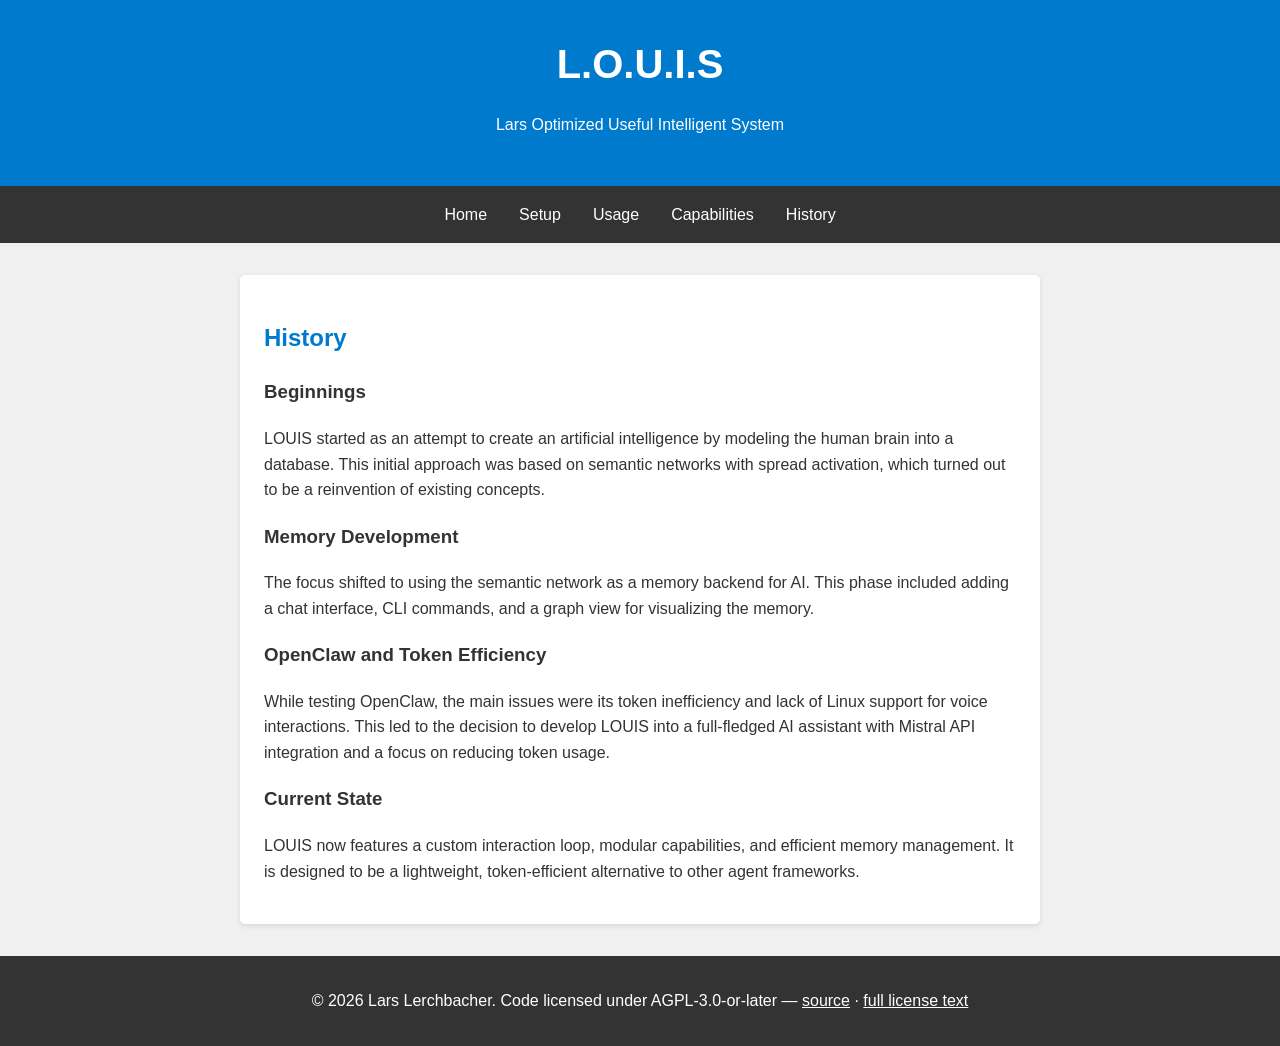
==== docs/history.html @ dea6ba2e "Updated README, added docs" ====
<!DOCTYPE html>
<html lang="en">
<head>
    <meta charset="UTF-8">
    <meta name="viewport" content="width=device-width, initial-scale=1.0">
    <title>History - LOUIS</title>
    <link rel="stylesheet" href="style.css">
</head>
<body>
    <header>
        <h1>L.O.U.I.S</h1>
        <p>Lars Optimized Useful Intelligent System</p>
    </header>
    <nav>
        <ul>
            <li><a href="index.html">Home</a></li>
            <li><a href="setup.html">Setup</a></li>
            <li><a href="usage.html">Usage</a></li>
            <li><a href="capabilities.html">Capabilities</a></li>
            <li><a href="history.html">History</a></li>
        </ul>
    </nav>
    <main>
        <section>
            <h2>History</h2>
            <h3>Beginnings</h3>
            <p>LOUIS started as an attempt to create an artificial intelligence by modeling the human brain into a database. This initial approach was based on semantic networks with spread activation, which turned out to be a reinvention of existing concepts.</p>
            <h3>Memory Development</h3>
            <p>The focus shifted to using the semantic network as a memory backend for AI. This phase included adding a chat interface, CLI commands, and a graph view for visualizing the memory.</p>
            <h3>OpenClaw and Token Efficiency</h3>
            <p>While testing OpenClaw, the main issues were its token inefficiency and lack of Linux support for voice interactions. This led to the decision to develop LOUIS into a full-fledged AI assistant with Mistral API integration and a focus on reducing token usage.</p>
            <h3>Current State</h3>
            <p>LOUIS now features a custom interaction loop, modular capabilities, and efficient memory management. It is designed to be a lightweight, token-efficient alternative to other agent frameworks.</p>
        </section>
    </main>
    <footer>
        <p>© 2026 Lars Lerchbacher. Code licensed under AGPL-3.0-or-later — <a href="https://github.com/LarsLerchbacher/LOUIS">source</a> · <a href="https://www.gnu.org/licenses/agpl-3.0.html">full license text</a></p>
    </footer>
</body>
</html>
---- docs/style.css ----
/* AI-themed but readable styling */
/* Also AI generated if you're wondering. I wonder how it managed to put SOME of the CSS into an external sytelsheet... */
body {
    font-family: 'Segoe UI', Tahoma, Geneva, Verdana, sans-serif;
    line-height: 1.6;
    margin: 0;
    padding: 0;
    background-color: #f0f0f0;
    color: #333;
}

header {
    background-color: #007acc;
    color: white;
    padding: 2rem;
    text-align: center;
}

h1 {
    margin: 0;
    font-size: 2.5rem;
}

nav {
    background-color: #333;
    padding: 1rem;
}

nav ul {
    list-style: none;
    padding: 0;
    margin: 0;
    display: flex;
    justify-content: center;
}

nav li {
    margin: 0 1rem;
}

nav a {
    color: white;
    text-decoration: none;
}

nav a:hover {
    text-decoration: underline;
}

main {
    max-width: 800px;
    margin: 2rem auto;
    padding: 0 1rem;
}

section {
    background-color: white;
    padding: 1.5rem;
    margin-bottom: 1rem;
    border-radius: 5px;
    box-shadow: 0 2px 5px rgba(0, 0, 0, 0.1);
}

h2 {
    color: #007acc;
}

footer {
    text-align: center;
    padding: 1rem;
    background-color: #333;
    color: white;
}

footer a {
    color: white;
}
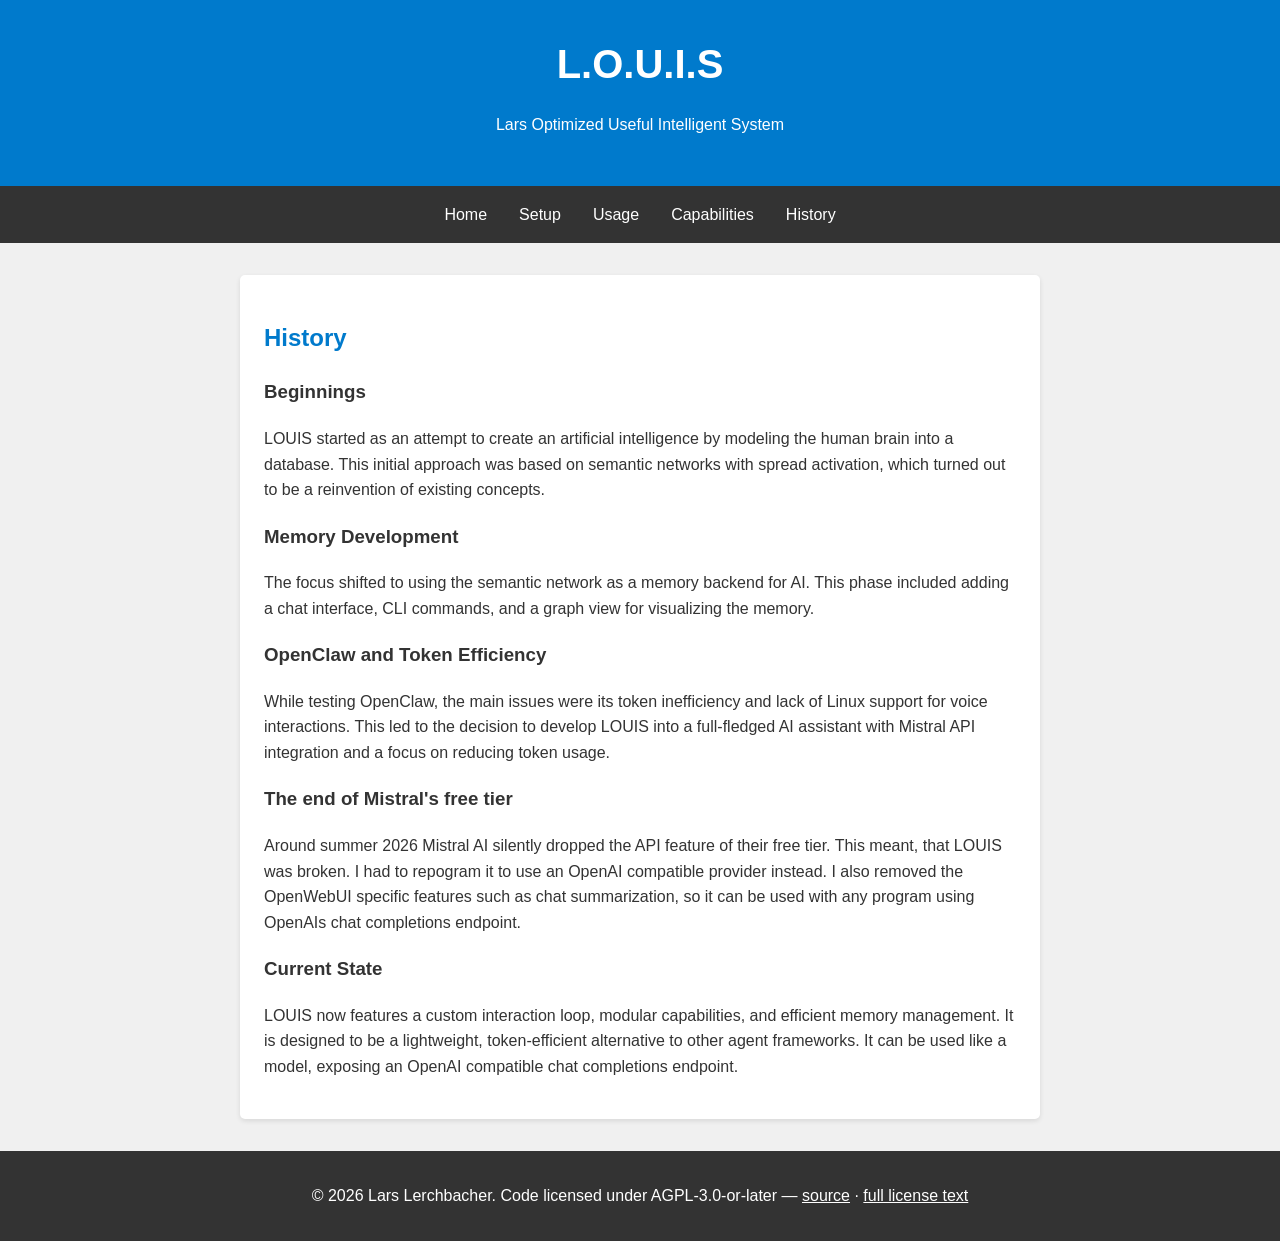
==== commit 5f0393a4: "Fully switched to OpenAIs API, removed chat summarization and OpenWebUI dependency, updated docs" ====
--- a/docs/history.html
+++ b/docs/history.html
@@ -29,8 +29,10 @@
             <p>The focus shifted to using the semantic network as a memory backend for AI. This phase included adding a chat interface, CLI commands, and a graph view for visualizing the memory.</p>
             <h3>OpenClaw and Token Efficiency</h3>
             <p>While testing OpenClaw, the main issues were its token inefficiency and lack of Linux support for voice interactions. This led to the decision to develop LOUIS into a full-fledged AI assistant with Mistral API integration and a focus on reducing token usage.</p>
+	    <h3>The end of Mistral's free tier</h3>
+    <p>Around summer 2026 Mistral AI silently dropped the API feature of their free tier. This meant, that LOUIS was broken. I had to repogram it to use an OpenAI compatible provider instead. I also removed the OpenWebUI specific features such as chat summarization, so it can be used with any program using OpenAIs chat completions endpoint.
             <h3>Current State</h3>
-            <p>LOUIS now features a custom interaction loop, modular capabilities, and efficient memory management. It is designed to be a lightweight, token-efficient alternative to other agent frameworks.</p>
+            <p>LOUIS now features a custom interaction loop, modular capabilities, and efficient memory management. It is designed to be a lightweight, token-efficient alternative to other agent frameworks. It can be used like a model, exposing an OpenAI compatible chat completions endpoint.</p>
         </section>
     </main>
     <footer>
